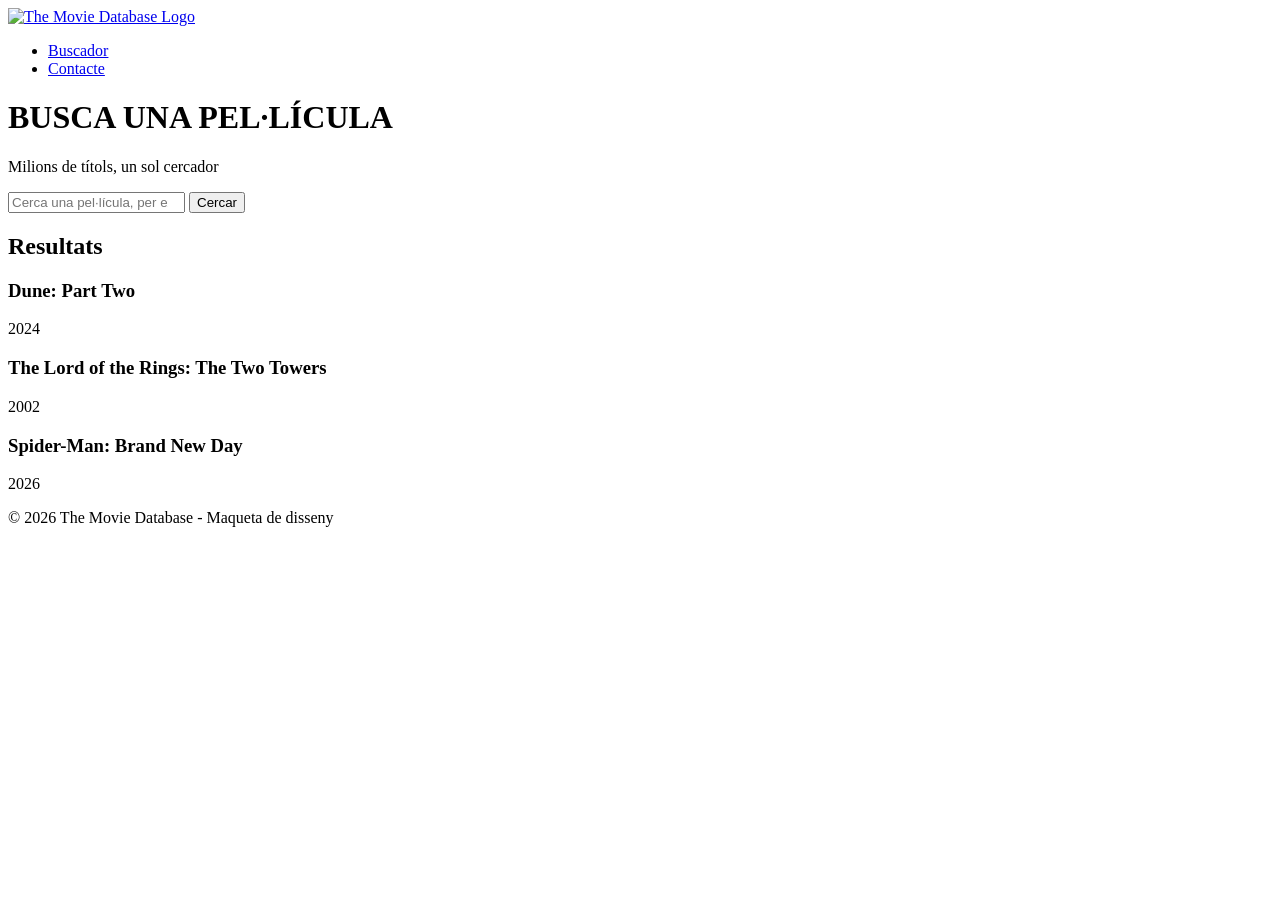
==== act4/index.html @ 45ad9d73 "act4" ====
<!DOCTYPE html>
<html lang="ca">
<head>
    <meta charset="UTF-8">
    <meta name="viewport" content="width=device-width, initial-scale=1.0">
    <meta name="description" content="Buscador de Pel·lícules">
    <link rel="icon" type="image/png" href="noche.png">
    <title>Buscador de Pel·lícules</title>
</head>
<body>
    <header>
        <a href="https://www.themoviedb.org/assets/v4/logos/v2/blue_short-8e7b30f73a4020692ccca9c88bafe5dcb6f8a62a4c6bc55cd9ba82bb2cd95f6c.svg" target="_blank" rel="noopener noreferrer">
            <img src="https://www.themoviedb.org/assets/v4/logos/v2/blue_short-8e7b30f73a4020692ccca9c88bafe5dcb6f8a62a4c6bc55cd9ba82bb2cd95f6c.svg" alt="The Movie Database Logo" width="100" height="25">
        </a>
        <nav>
            <ul>
                <li><a href="/buscador/buscador.html">Buscador</a></li>
                <li><a href="/contacte/contacte.html">Contacte</a></li>
            </ul>
        </nav>
    </header> 
    <main>
        <h1>BUSCA UNA PEL·LÍCULA</h1>
        <p>Milions de títols, un sol cercador</p>
        <div>
            <form method="get" action="https://www.themoviedb.org/search">
                <input type="search" id="query" name="query" placeholder="Cerca una pel·lícula, per exemple <<Dune>>...">
                <button type="submit">Cercar</button>
            </form>
        </div>

    </main>
    <section>
        <h2> Resultats</h2>
        <article>
            <h3>Dune: Part Two</h3>
            <p>2024 </p>
        </article>
        <article>
            <h3>The Lord of the Rings: The Two Towers</h3>
            <p>2002 </p>
        </article>
        <article>
            <h3> Spider-Man: Brand New Day</h3>
            <p>2026 </p>
        </article>
    </section>
    <footer>
    <p>© 2026 The Movie Database - Maqueta de disseny</p>
    </footer>
</body>
</html>
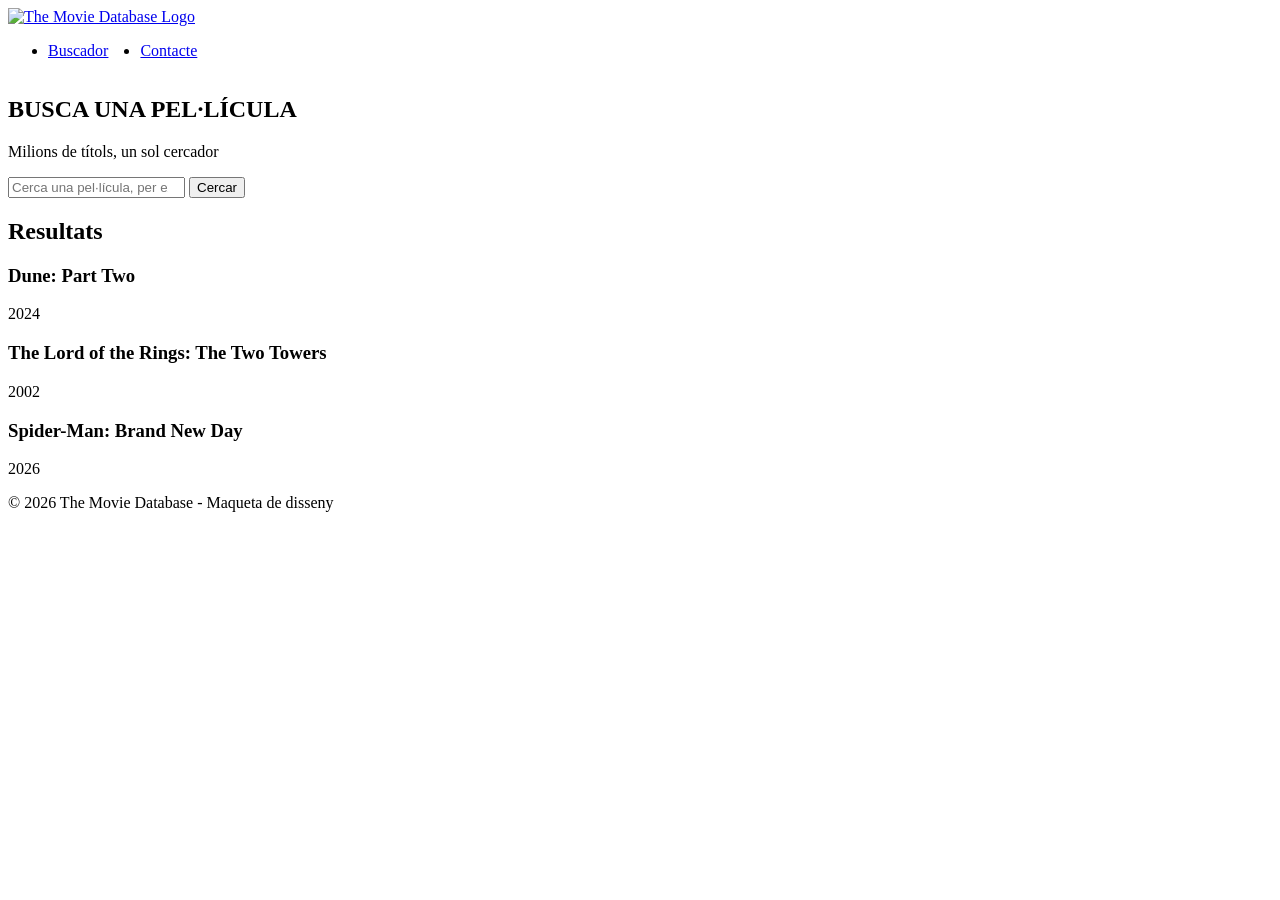
==== commit 4d575595: "." ====
--- a/act4/index.html
+++ b/act4/index.html
@@ -5,6 +5,16 @@
     <meta name="viewport" content="width=device-width, initial-scale=1.0">
     <meta name="description" content="Buscador de Pel·lícules">
     <link rel="icon" type="image/png" href="noche.png">
+
+    <link rel="preconnect" href="https://fonts.googleapis.com">
+    <link rel="preconnect" href="https://fonts.gstatic.com" crossorigin>
+    <link href="https://fonts.googleapis.com/css2?family=Bebas+Neue&display=swap" rel="stylesheet">
+
+    <link rel="preconnect" href="https://fonts.googleapis.com">
+    <link rel="preconnect" href="https://fonts.gstatic.com" crossorigin>
+    <link href="https://fonts.googleapis.com/css2?family=Work+Sans:ital,wght@0,100..900;1,100..900&display=swap" rel="stylesheet">
+
+    <link rel="stylesheet" href="css/estils.css">
     <title>Buscador de Pel·lícules</title>
 </head>
 <body>
@@ -19,7 +29,7 @@
             </ul>
         </nav>
     </header> 
-    <main>
+    <section>
         <h1>BUSCA UNA PEL·LÍCULA</h1>
         <p>Milions de títols, un sol cercador</p>
         <div>
@@ -29,21 +39,23 @@
             </form>
         </div>
 
-    </main>
+    </section>
     <section>
         <h2> Resultats</h2>
-        <article>
-            <h3>Dune: Part Two</h3>
-            <p>2024 </p>
-        </article>
-        <article>
-            <h3>The Lord of the Rings: The Two Towers</h3>
-            <p>2002 </p>
-        </article>
-        <article>
-            <h3> Spider-Man: Brand New Day</h3>
-            <p>2026 </p>
-        </article>
+        <div>
+            <article target="">
+                <h3>Dune: Part Two</h3>
+                <p>2024 </p>
+            </article>
+            <article>
+                <h3>The Lord of the Rings: The Two Towers</h3>
+                <p>2002 </p>
+            </article>
+            <article>
+                <h3> Spider-Man: Brand New Day</h3>
+                <p>2026 </p>
+            </article>
+        </div>
     </section>
     <footer>
     <p>© 2026 The Movie Database - Maqueta de disseny</p>
--- a/act4/css/estils.css
+++ b/act4/css/estils.css
@@ -0,0 +1,22 @@
+.bebas-neue-regular {
+  font-family: "Bebas Neue", sans-serif;
+  font-weight: 400;
+  font-style: normal;
+}
+
+
+.work-sans-uniquifier {
+  font-family: "Work Sans", sans-serif;
+  font-optical-sizing: auto;
+  font-weight: weight;
+  font-style: normal;
+}
+
+
+
+/* ===== DISTRIBUCIÓ (codi donat, no el modifiqueu) ===== */
+nav { display: flex; justify-content: space-between; align-items: center; }
+nav ul { display: flex; gap: 32px; }
+.resultats { display: flex; gap: 24px; }
+.targeta { flex: 1; }
+
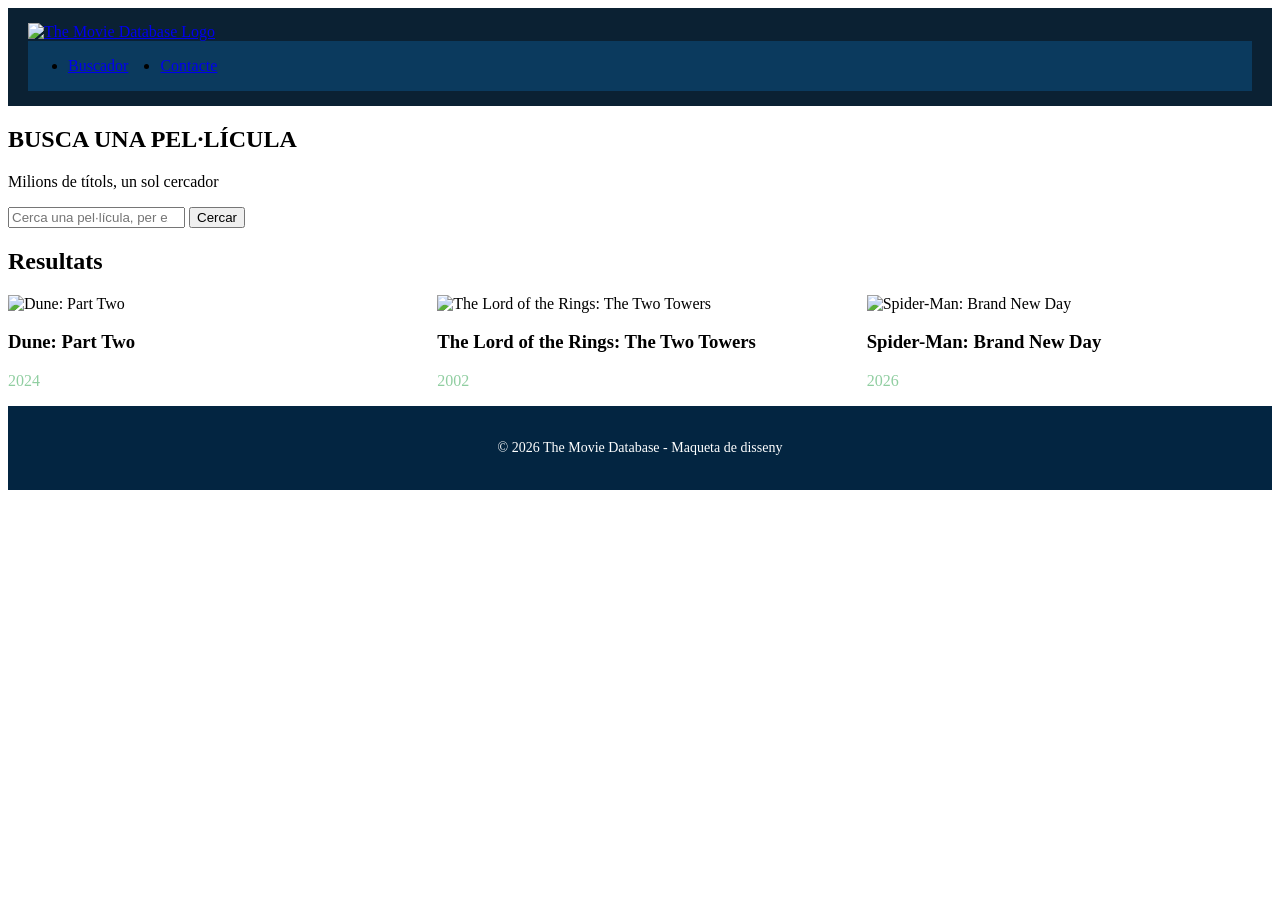
==== commit 216997aa: "fotos" ====
--- a/act4/index.html
+++ b/act4/index.html
@@ -29,7 +29,7 @@
             </ul>
         </nav>
     </header> 
-    <section>
+    <section class="buscador">
         <h1>BUSCA UNA PEL·LÍCULA</h1>
         <p>Milions de títols, un sol cercador</p>
         <div>
@@ -40,20 +40,23 @@
         </div>
 
     </section>
-    <section>
+    <section class="pelicules">
         <h2> Resultats</h2>
-        <div>
-            <article target="">
+        <div class="resultats">
+            <article class="targeta">
+                <img src=img alt="Dune: Part Two">
                 <h3>Dune: Part Two</h3>
-                <p>2024 </p>
+                <p style="color: #90cea1;">2024 </p>
             </article>
-            <article>
+            <article class="targeta">
+                <img src=img alt="The Lord of the Rings: The Two Towers">
                 <h3>The Lord of the Rings: The Two Towers</h3>
-                <p>2002 </p>
+                <p style="color: #90cea1;">2002 </p>
             </article>
-            <article>
-                <h3> Spider-Man: Brand New Day</h3>
-                <p>2026 </p>
+            <article class="targeta">
+                <img src=img alt="Spider-Man: Brand New Day">
+                <h3>Spider-Man: Brand New Day</h3>
+                <p style="color: #90cea1;">2026 </p>
             </article>
         </div>
     </section>
--- a/act4/css/estils.css
+++ b/act4/css/estils.css
@@ -1,3 +1,11 @@
+/* ===== DISTRIBUCIÓ (codi donat, no el modifiqueu) ===== */
+nav { display: flex; justify-content: space-between; align-items: center; }
+nav ul { display: flex; gap: 32px; }
+.resultats { display: flex; gap: 24px; }
+.targeta { flex: 1; }
+
+
+
 .bebas-neue-regular {
   font-family: "Bebas Neue", sans-serif;
   font-weight: 400;
@@ -12,11 +20,19 @@
   font-style: normal;
 }
 
+nav {
+  background-color: #0b3a5e;
+}
 
+footer {
+  background-color: #032541;
+  color:white;
+  padding: 20px;
+  text-align: center;
+  font-size: 14px;
+}
 
-/* ===== DISTRIBUCIÓ (codi donat, no el modifiqueu) ===== */
-nav { display: flex; justify-content: space-between; align-items: center; }
-nav ul { display: flex; gap: 32px; }
-.resultats { display: flex; gap: 24px; }
-.targeta { flex: 1; }
-
+header {
+  background-color: #0b2133;
+  padding: 15px 20px;
+}
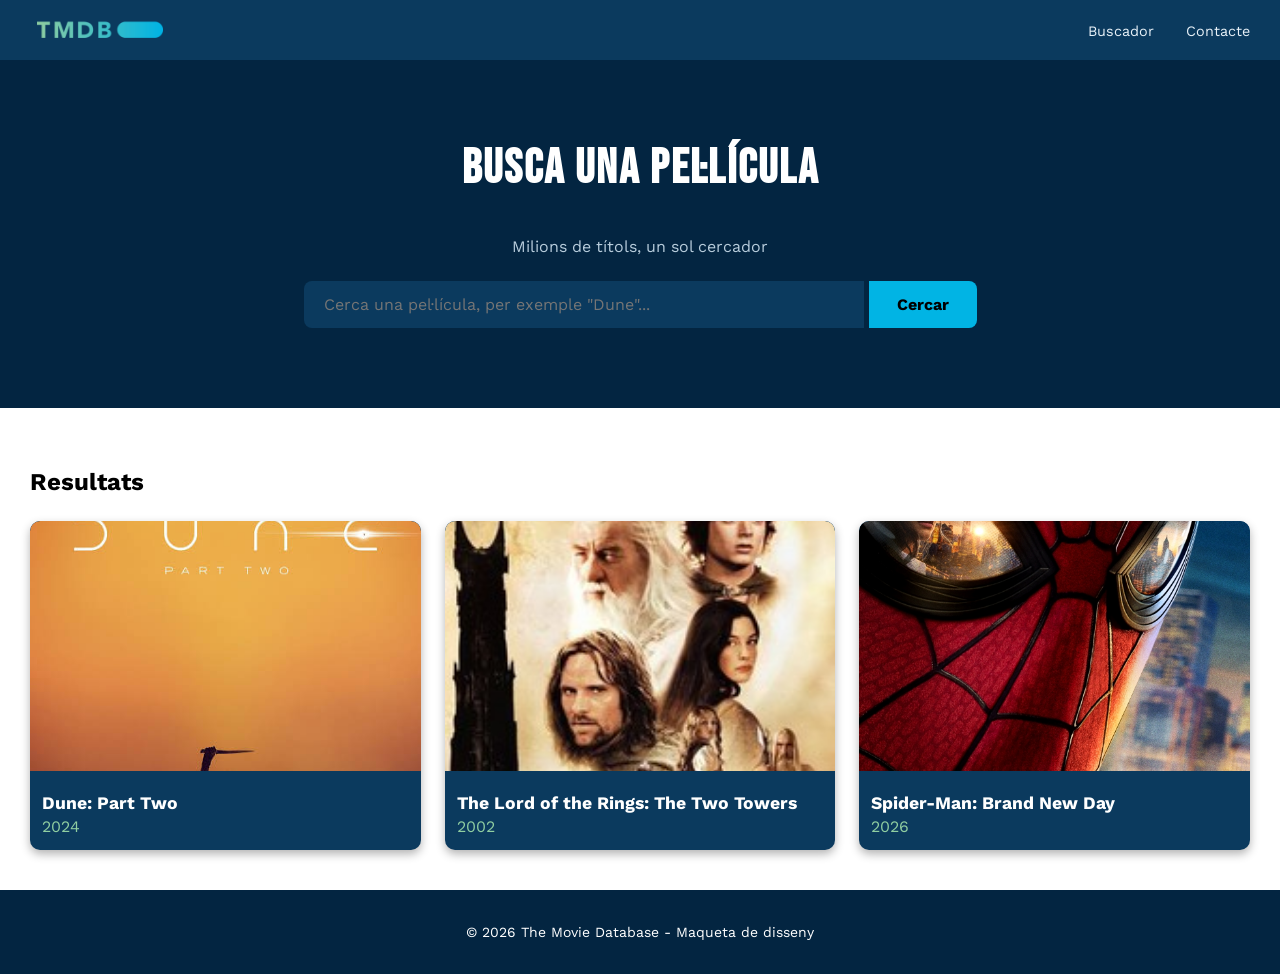
==== commit 2eaa8527: "cosas finales" ====
--- a/act4/index.html
+++ b/act4/index.html
@@ -8,60 +8,57 @@
 
     <link rel="preconnect" href="https://fonts.googleapis.com">
     <link rel="preconnect" href="https://fonts.gstatic.com" crossorigin>
-    <link href="https://fonts.googleapis.com/css2?family=Bebas+Neue&display=swap" rel="stylesheet">
-
-    <link rel="preconnect" href="https://fonts.googleapis.com">
-    <link rel="preconnect" href="https://fonts.gstatic.com" crossorigin>
-    <link href="https://fonts.googleapis.com/css2?family=Work+Sans:ital,wght@0,100..900;1,100..900&display=swap" rel="stylesheet">
+    <link href="https://fonts.googleapis.com/css2?family=Bebas+Neue&family=Work+Sans:wght@400;700&display=swap" rel="stylesheet">
 
     <link rel="stylesheet" href="css/estils.css">
     <title>Buscador de Pel·lícules</title>
 </head>
 <body>
+
     <header>
-        <a href="https://www.themoviedb.org/assets/v4/logos/v2/blue_short-8e7b30f73a4020692ccca9c88bafe5dcb6f8a62a4c6bc55cd9ba82bb2cd95f6c.svg" target="_blank" rel="noopener noreferrer">
-            <img src="https://www.themoviedb.org/assets/v4/logos/v2/blue_short-8e7b30f73a4020692ccca9c88bafe5dcb6f8a62a4c6bc55cd9ba82bb2cd95f6c.svg" alt="The Movie Database Logo" width="100" height="25">
+        <a href="https://www.themoviedb.org/" target="_blank" rel="noopener noreferrer">
+            <img src="img/logo.png" alt="The Movie Database Logo" class="logo">
         </a>
         <nav>
             <ul>
-                <li><a href="/buscador/buscador.html">Buscador</a></li>
-                <li><a href="/contacte/contacte.html">Contacte</a></li>
+                <li><a href="index.html">Buscador</a></li>
+                <li><a href="contacte.html">Contacte</a></li>
             </ul>
         </nav>
-    </header> 
+    </header>
+
     <section class="buscador">
         <h1>BUSCA UNA PEL·LÍCULA</h1>
-        <p>Milions de títols, un sol cercador</p>
-        <div>
-            <form method="get" action="https://www.themoviedb.org/search">
-                <input type="search" id="query" name="query" placeholder="Cerca una pel·lícula, per exemple <<Dune>>...">
-                <button type="submit">Cercar</button>
-            </form>
-        </div>
+        <p class="subtitol">Milions de títols, un sol cercador</p>
+        <form method="get" action="https://www.themoviedb.org/search">
+            <input type="search" id="query" name="query" placeholder='Cerca una pel·lícula, per exemple "Dune"...'>
+            <button type="submit">Cercar</button>
+        </form>
+    </section>
 
-    </section>
     <section class="pelicules">
-        <h2> Resultats</h2>
+        <h2>Resultats</h2>
         <div class="resultats">
             <article class="targeta">
-                <img src=img alt="Dune: Part Two">
+                <img src="img/dune.png" alt="Dune: Part Two">
                 <h3>Dune: Part Two</h3>
-                <p style="color: #90cea1;">2024 </p>
+                <p>2024</p>
             </article>
             <article class="targeta">
-                <img src=img alt="The Lord of the Rings: The Two Towers">
+                <img src="img/lord.jpg" alt="The Lord of the Rings: The Two Towers">
                 <h3>The Lord of the Rings: The Two Towers</h3>
-                <p style="color: #90cea1;">2002 </p>
+                <p>2002</p>
             </article>
             <article class="targeta">
-                <img src=img alt="Spider-Man: Brand New Day">
+                <img src="img/spiderman.jpg" alt="Spider-Man: Brand New Day">
                 <h3>Spider-Man: Brand New Day</h3>
-                <p style="color: #90cea1;">2026 </p>
+                <p>2026</p>
             </article>
         </div>
     </section>
+
     <footer>
-    <p>© 2026 The Movie Database - Maqueta de disseny</p>
+        <p>© 2026 The Movie Database - Maqueta de disseny</p>
     </footer>
 </body>
 </html>
--- a/act4/css/estils.css
+++ b/act4/css/estils.css
@@ -12,7 +12,6 @@
   font-style: normal;
 }
 
-
 .work-sans-uniquifier {
   font-family: "Work Sans", sans-serif;
   font-optical-sizing: auto;
@@ -20,8 +19,21 @@
   font-style: normal;
 }
 
-nav {
-  background-color: #0b3a5e;
+nav ul {
+    list-style: none;
+    margin: 0;
+    padding: 0;
+    display: flex;
+}
+
+nav a {
+    color: #e8f1f8;
+    text-decoration: none;
+    font-size: 0.9rem;
+}
+
+nav a:hover {
+    color: #01b4e4;
 }
 
 footer {
@@ -33,6 +45,107 @@
 }
 
 header {
-  background-color: #0b2133;
-  padding: 15px 20px;
+  background-color: #0b3a5e;
+  padding: 0 30px;
+  display: flex;
+  justify-content: space-between;
+  align-items: center;
+  height: 60px;
+}
+
+header .logo {
+  height: auto;
+  width: 140px;
+  display: block;
+  margin: 0;
+}
+
+.targeta {
+  background-color: #0b3a5e;
+  border-radius: 10px;
+  overflow: hidden;
+  box-shadow: 0 4px 10px rgba(0, 0, 0, 0.3);
+}
+
+.targeta img {
+  width: 100%;
+  height: 250px;
+  object-fit: cover;
+  border-radius: 10px 10px 0 0;
+  display: block;
+}
+
+.targeta h3 {
+  color: white;
+  font-size: 1.1rem;
+  padding: 12px 12px 0 12px;
+  margin: 10px 0 4px 0;
+}
+
+.targeta p {
+  color: #90cea1;
+  padding: 0 12px;
+  margin: 0 0 14px 0;
+}
+
+body {
+  margin: 0;
+  font-family: "Work Sans", sans-serif;
+}
+
+.buscador {
+    background-color: #032541;
+    color: white;
+    text-align: center;
+    padding: 80px 20px;
+}
+
+.buscador h1 {
+    font-family: "Bebas Neue", sans-serif;
+    font-size: 3rem;
+    text-transform: uppercase;
+    letter-spacing: 2px;
+    margin-top: 0;
+}
+
+.buscador .subtitol {
+    display: block;
+    font-size: 1rem;
+    color: #b8cddc;
+    margin-bottom: 25px;
+}
+
+.buscador form {
+    max-width: 800px;
+    margin: 0 auto;
+}
+
+.buscador input[type="search"] {
+    width: 70%;
+    border: none;
+    background-color: #0b3a5e;
+    color: white;
+    padding: 14px 20px;
+    border-radius: 8px 0 0 8px;
+    font-family: inherit;
+    font-size: 1rem;
+}
+
+.buscador button {
+    background-color: #01b4e4;
+    border: none;
+    font-weight: bold;
+    padding: 14px 28px;
+    border-radius: 0 8px 8px 0;
+    font-family: inherit;
+    font-size: 1rem;
+    cursor: pointer;
+}
+
+.pelicules {
+  padding: 40px 30px;
+}
+
+.pelicules h2 {
+  margin-bottom: 25px;
 }
